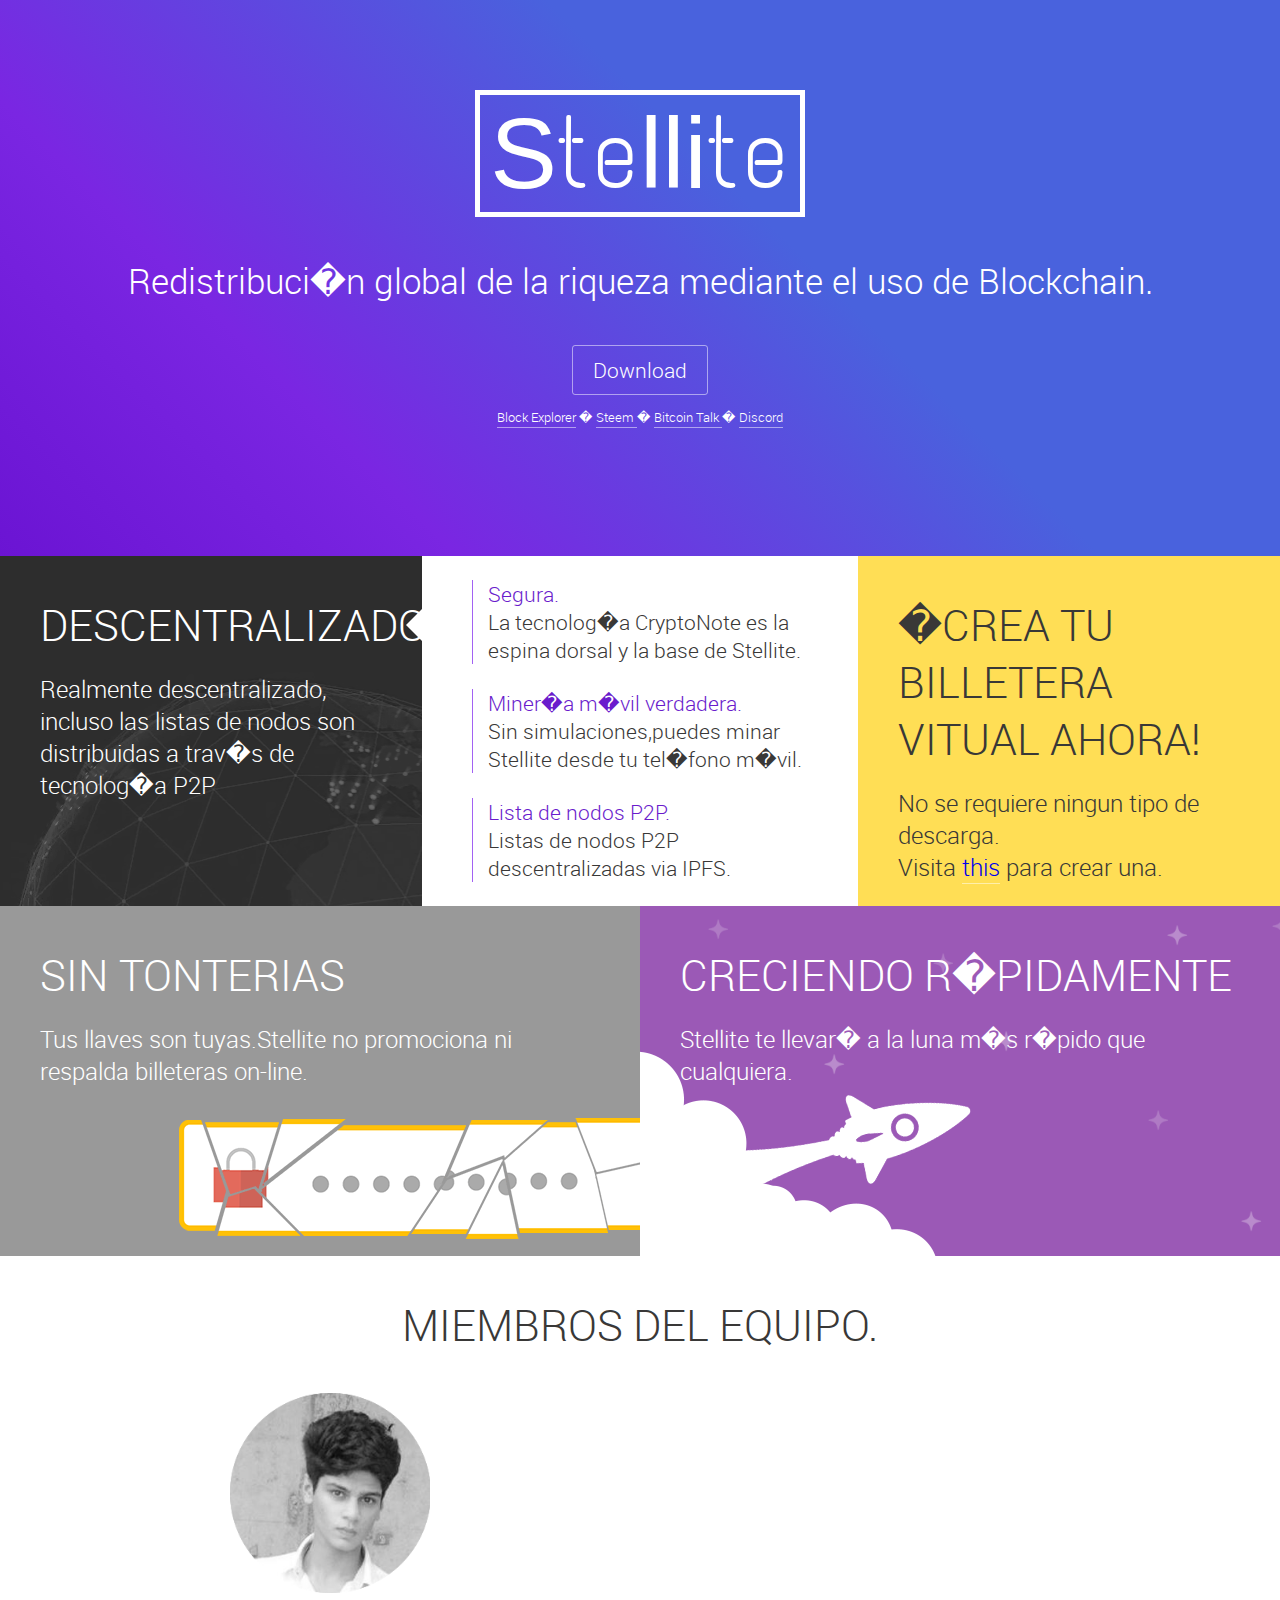
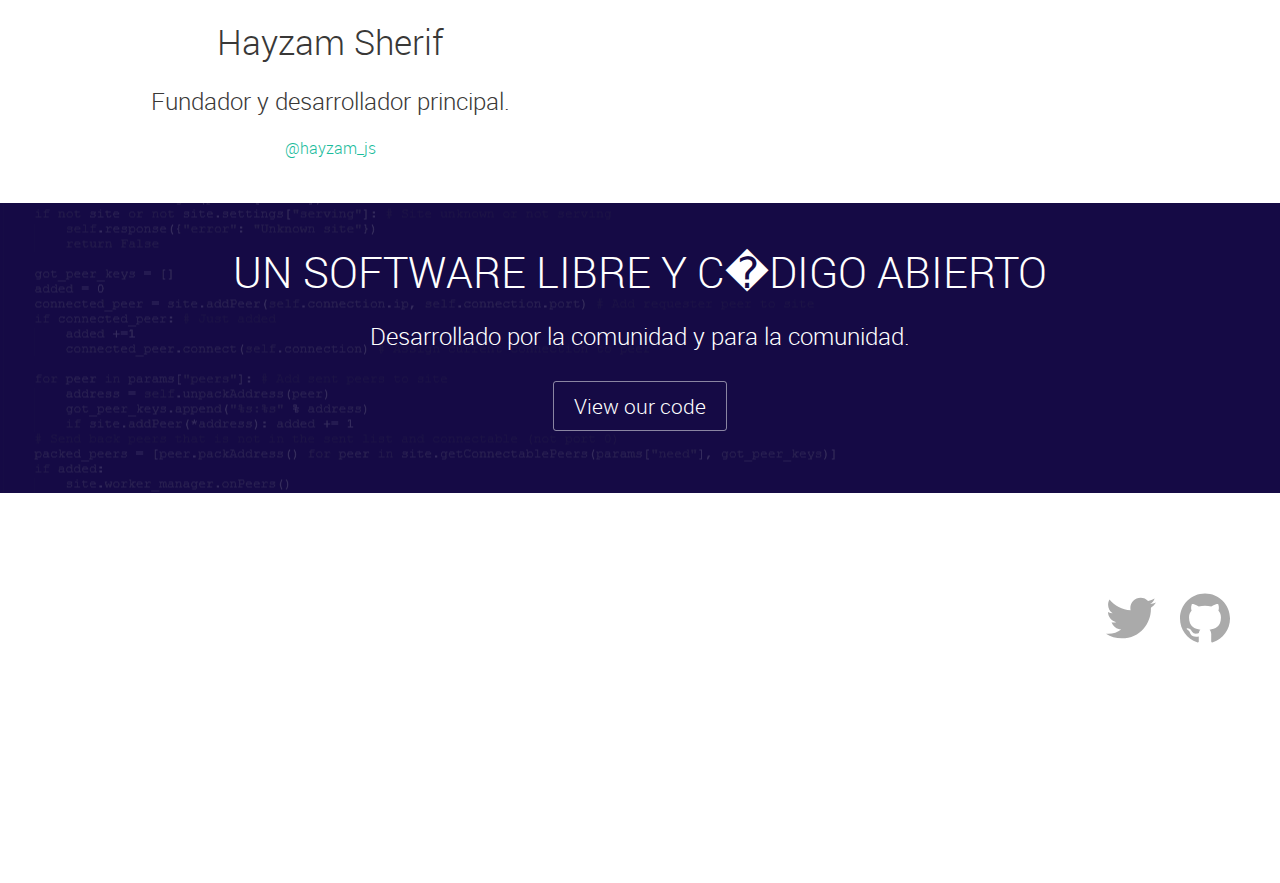
==== index-spanish.html @ 74682417 "Spanish language" ====
<!DOCTYPE html>
<html>
	<script src="https://use.fontawesome.com/bdd6ebc279.js"></script>
<head>
 <title>Stellite - Redistribuci�n global de la riqueza</title>
 <meta charset="utf-8">
 <meta http-equiv="content-type" content="text/html; charset=utf-8" />
<link rel="shortcut icon" type="image/png" href="img/logo/favicon.png"/>
 <!--<? /* We inline css using php include -->
 <link rel="stylesheet" href="media/main.css" />
 <!--*/ ?>-->
 <noscript><link rel="stylesheet" href="media/fonts.css" /></noscript>
 <meta name="viewport" content="width=device-width,initial-scale=1">

 <!-- Inline css... Thanks Google! -->
 <style id='style'>
 <? include("media/main.css"); ?>

 h2,h3,h4,h5,h6,a,li,ul,small,span { visibility: hidden; } /* Avoid font flicker */
 h1 { opacity: 0; transition: all 0.3s ease-in-out; }
 @font-face {
  font-family: 'Text Me One';
  font-style: normal;
  font-weight: 300;
  src:
    local('Text Me One'),
    url([data-uri]) format('woff2'),
    url('font/TextMeOne-Regular.woff') format('woff');
 }

 </style>
 <link rel="preload" href="media/fonts.css" as="style">

</head>
<body>


<!-- Top -->
<div class="block block-100 head-top">
 <h1>Stellite</h1>
 <h2>Redistribuci�n global de la riqueza mediante el uso de Blockchain.</h2>
 <div class="download download-windows">
 </div>

 <div class="download download-other">
  <div class="button-container">
   <a href="https://github.com/stellitecoin/Stellite/releases" class="button button-outline">Download</a><br>
   <a href="http://explorer.stellite.cash"><small>Block Explorer</small></a><small> �</small>
   <a href="https://steemit.com/@stellite"><small>Steem </small></a><small>�</small>
   <a href="https://bitcointalk.org/index.php?topic=2813261"><small>Bitcoin Talk </small></a><small>�</small>
   <a href="https://discord.gg/ABnbkc"><small> Discord</small></a>

	   
	</div>
 </div>

</div>

<!-- Load fonts -->
<script>
  var cb = function() {
    var l = document.createElement('link'); l.rel = 'stylesheet';
    l.href = 'media/fonts.css';
    var h = document.getElementsByTagName('head')[0]; h.parentNode.insertBefore(l, h);
  };
  setTimeout(cb, 0);
  var raf = requestAnimationFrame || mozRequestAnimationFrame ||
      webkitRequestAnimationFrame || msRequestAnimationFrame;
  if (raf) raf(cb);
  else window.addEventListener('load', cb);

  setTimeout(function() {
    document.getElementById("style").innerHTML += "\nh2 { visibility: visible !important }"
  }, 800)

  setTimeout(function() {
    document.getElementById("style").innerHTML += "\nh3,h4,h5,h6,a,li,ul,small,span { visibility: visible !important }"
  }, 4000)

  setTimeout(function() {
    document.getElementsByTagName("h1")[0].style.opacity = 1
    document.getElementsByTagName("h1")[0].style.transform = "none"
  }, 100)
</script>
<!-- EOF Load fonts -->

<!-- 1. line -->
<div class="block block-33 block-p2p">
 <h3>Descentralizado</h3>
 <h4>Realmente descentralizado, incluso las listas de nodos son distribuidas a trav�s de tecnolog�a P2P</h4>
</div>

<div class="block block-34 block-detail arrow-left block-p2p-detail">
 <ul>
  <li><h5>Segura.</h5>La tecnolog�a CryptoNote es la espina dorsal y la base de Stellite.</li>
  <li><h5>Miner�a m�vil verdadera.</h5>Sin simulaciones,puedes minar Stellite desde tu tel�fono m�vil.</li>
  <li><h5>Lista de nodos P2P.</h5>Listas de nodos P2P descentralizadas via IPFS.</li>
 </ul>
</div>

<div class="block block-33 block-simple">
 <h3>�Crea tu billetera vitual ahora!</h3>
 <h4>No se requiere ningun tipo de descarga.<br>Visita <a href="WalletGenerator.html">this</a> para crear una.</h4>
</div>

<!-- 3. line -->
<div class="block block-50 block-password">
 <h3>Sin tonterias</h3>
 <h4>Tus llaves son tuyas.Stellite no promociona ni respalda billeteras on-line.</h4>
</div>

<div class="block block-50 block-fast">
 <h3>Creciendo r�pidamente</h3>
 <h4>Stellite te llevar� a la luna m�s r�pido que cualquiera.</h4>
</div>


<!-- 4.0. line -->
<div class="block block-100 block-detail">
 <center><h3>Miembros del equipo.</h3></center>
 <div class="block block-50 block-detail" style="margin:0 auto;">
  <center><img height="200" width="200" src="img/hayzam.png"></img>
  <h2>Hayzam Sherif</h2>
  <h4>Fundador y desarrollador principal.</h4><i class="fa fa-twitter" aria-hidden="true"></i>
<a href="https://twitter.com/hayzam_js"><font color="#1ABC9C">@hayzam_js</font></a></center>
 </div>
 <div class="block block-50 block-detail" style="margin:0 auto;">
  <center><img height="200" width="200" src="img/arkadiy.png"></img>
  <h2>Arkadiy Deliev</h2>
  <h4>Co-fundador y m�nager de operaciones.</h4><i class="fa fa-twitter" aria-hidden="true"></i>
<a href="https://twitter.com/arkadiy_deliev"><font color="#1ABC9C">@arkadiy_deliev</font></a></center>
<br><br>
</div>
</div>


<!-- 6. line -->
<div class="block block-100 block-opensource">
 <h3>Un software libre y c�digo abierto</h3>
 <h4>Desarrollado por la comunidad y para la comunidad.</h4>
 <div><a href="https://github.com/stellitecoin" class="button button-outline" target="_blank">View our code</a></div>
</div>

<!-- EOF block -->
<div style="clear: both"></div>
<!-- Foot -->
<div class="block block-50 block-foot">

 <h2>
  <span>Nosotros creemos en una</span><br>
  <span>criptomoneda abierta,libre y descentralizada</span><br>
  <span>de uso global.</span>
 </h2>

</div>

<!-- Add animation delay to blocks -->
<script>
function addAnimationDelay() {
    var blocks = document.getElementsByClassName("block")
    for (var i = 0; i < blocks.length; i++) {
        (function (block) {
            setTimeout(function() {
                block.style.transform = "none"
                block.style.opacity = 1
            }, i*100)
        })(blocks[i])
    }
}
addAnimationDelay()
</script>
<noscript>
<style>
.block { opacity: 1; transform: none; }
.h1 { opacity: 1; }
</style>
</noscript>

<!-- SVG icons by https://icomoon.io/ -->
<svg style="display: none">
<symbol id="icon-github" viewBox="0 0 1024 1024">
    <title>github</title>
    <path class="path1" d="M512.008 12.642c-282.738 0-512.008 229.218-512.008 511.998 0 226.214 146.704 418.132 350.136 485.836 25.586 4.738 34.992-11.11 34.992-24.632 0-12.204-0.48-52.542-0.696-95.324-142.448 30.976-172.504-60.41-172.504-60.41-23.282-59.176-56.848-74.916-56.848-74.916-46.452-31.778 3.51-31.124 3.51-31.124 51.4 3.61 78.476 52.766 78.476 52.766 45.672 78.27 119.776 55.64 149.004 42.558 4.588-33.086 17.852-55.68 32.506-68.464-113.73-12.942-233.276-56.85-233.276-253.032 0-55.898 20.004-101.574 52.76-137.428-5.316-12.9-22.854-64.972 4.952-135.5 0 0 43.006-13.752 140.84 52.49 40.836-11.348 84.636-17.036 128.154-17.234 43.502 0.198 87.336 5.886 128.256 17.234 97.734-66.244 140.656-52.49 140.656-52.49 27.872 70.528 10.35 122.6 5.036 135.5 32.82 35.856 52.694 81.532 52.694 137.428 0 196.654-119.778 239.95-233.79 252.624 18.364 15.89 34.724 47.046 34.724 94.812 0 68.508-0.596 123.644-0.596 140.508 0 13.628 9.222 29.594 35.172 24.566 203.322-67.776 349.842-259.626 349.842-485.768 0-282.78-229.234-511.998-511.992-511.998z"></path>
</symbol>
<symbol id="icon-twitter" viewBox="0 0 1024 1024">
    <title>twitter</title>
    <path class="path1" d="M1024 194.418c-37.676 16.708-78.164 28.002-120.66 33.080 43.372-26 76.686-67.17 92.372-116.23-40.596 24.078-85.556 41.56-133.41 50.98-38.32-40.83-92.922-66.34-153.346-66.34-116.022 0-210.088 94.058-210.088 210.078 0 16.466 1.858 32.5 5.44 47.878-174.6-8.764-329.402-92.4-433.018-219.506-18.084 31.028-28.446 67.116-28.446 105.618 0 72.888 37.088 137.192 93.46 174.866-34.438-1.092-66.832-10.542-95.154-26.278-0.020 0.876-0.020 1.756-0.020 2.642 0 101.788 72.418 186.696 168.522 206-17.626 4.8-36.188 7.372-55.348 7.372-13.538 0-26.698-1.32-39.528-3.772 26.736 83.46 104.32 144.206 196.252 145.896-71.9 56.35-162.486 89.934-260.916 89.934-16.958 0-33.68-0.994-50.116-2.94 92.972 59.61 203.402 94.394 322.042 94.394 386.422 0 597.736-320.124 597.736-597.744 0-9.108-0.206-18.168-0.61-27.18 41.056-29.62 76.672-66.62 104.836-108.748z"></path>
</symbol>
<symbol id="icon-ghost" viewBox="0 0 1024 1024">
    <title>ghost</title>
    <path class="path1" d="M511.984-0.128c-229.216 0-415.68 199.904-415.68 445.6v546.672c0 13.216 8.16 25.088 20.496 29.84 3.712 1.472 7.632 2.16 11.504 2.16 8.848 0 17.536-3.68 23.712-10.528l120.592-133.12 94.432 130.432c5.968 8.256 15.504 13.152 25.68 13.216h0.224c10.096 0 19.632-4.784 25.664-12.912l94.816-127.344 93.184 127.152c6.032 8.224 15.6 13.088 25.808 13.088 10.192 0 19.776-4.848 25.808-13.056l95.568-130.288 118 132.624c8.816 9.904 22.944 13.376 35.28 8.624 12.4-4.72 20.624-16.624 20.624-29.904v-546.672c0-245.68-186.496-445.584-415.712-445.584zM863.696 908.032l-88.4-99.376c-6.432-7.216-15.808-11.312-25.408-10.688-9.664 0.464-18.592 5.248-24.32 13.024l-93.12 127.008-93.008-126.912c-6-8.192-15.536-13.056-25.68-13.088h-0.128c-10.128 0-19.632 4.784-25.664 12.912l-94.688 127.152-92-127.088c-5.664-7.808-14.528-12.656-24.16-13.152-0.592-0.032-1.152-0.064-1.744-0.064-9.008 0-17.632 3.808-23.712 10.528l-91.376 100.848v-463.68c0-210.4 157.776-381.6 351.68-381.6 193.936 0 351.712 171.184 351.712 381.6v462.576zM672 352.16c-35.28 0-63.84 28.592-63.84 63.808 0 35.248 28.56 63.84 63.84 63.84s63.84-28.592 63.84-63.84c0-35.216-28.56-63.808-63.84-63.808zM352 352.16c-35.28 0-63.84 28.592-63.84 63.808 0 35.248 28.576 63.84 63.84 63.84s63.84-28.592 63.84-63.84c0-35.216-28.56-63.808-63.84-63.808z"></path>
</symbol>
<symbol id="icon-lang" viewBox="0 0 24 24">
    <title>lang</title>
    <path d="M18.604 16.111c.018.276.048.531.092.758-.583.106-.606-.469-.092-.758zm-4.354.16h.996l-.498-1.43-.498 1.43zm2.75-6.105c3.697 0 7 2.465 7 5.837 0 1.196-.432 2.37-1.193 3.281-.033 1.068.596 2.6 1.162 3.715-1.518-.274-3.676-.88-4.654-1.48-5.387 1.313-9.315-1.984-9.315-5.516 0-3.39 3.326-5.837 7-5.837zm-.437 7.584l-1.44-3.792h-.76l-1.447 3.792h.812l.312-.875h1.422l.313.875h.788zm3.988-2.296l.079-.353-.642-.125-.064.292c-.215-.032-.445-.036-.679-.012l.028-.458h.717v-.608h-.631l.084-.335-.627-.188c-.046.154-.084.304-.123.523h-.715v.608h.638c-.018.196-.026.399-.03.605-.704.259-1.002.751-1.002 1.198 0 .528.416.992 1.074.932.817-.074 1.362-.691 1.682-1.45.332.19.471.511.346.807-.115.275-.455.536-1.104.523v.654c.721.011 1.429-.262 1.707-.923.27-.647-.041-1.352-.738-1.69zm-1.25 1.073c.17-.177.305-.401.407-.626-.147-.013-.306-.009-.462.012.011.22.028.425.055.614zm-10.492 2.703c-1.887-.271-3.571-1.165-4.827-2.478-.182-.189-.315-.636-.019-.819l.302-.078c.235-.199-.221-1.009-.04-1.14.561-.401.295-.893-.051-1.299-.146-.172-.948-1-1.038-.853.067-.226-.146-.772-.274-.987-.217-.362-.502-.585-.617-.982-.046-.158-.046-.64-.139-.751-.038-.045-.327-.167-.317-.233.278-1.655 1.044-3.143 2.149-4.318l.746-.301c.468-.703.495-.158.916-.341.141 0 .301-.578.452-.667.261-.169.062-.169.013-.245-.104-.168 2.191-1.003 2.229-.853.032.127-1.135.734-1.007.716-.296.039-.352.571-.297.568.147-.005 1.074-.704 1.506-.555.423.146 1.183-.336 1.48-.582.149-.125.286-.344.483-.344.909 0 2.268.374 2.579.56.474.283-.204.263-.277.447-.058.142-.19.335-.249.412-.102.133-.399.077-.341-.082.059-.167.348-.231-.086-.271-.445-.041-.568-.341-1.014.034-.134.113-.234.286-.321.433-.123.21-.42.201-.544.396-.12.192.07.512.304.371.062-.038.765.645.674.095-.059-.364.196-.612.201-.887.003-.184.28-.066.206.03-.097.121-.203.534.051.554.096.008.339-.158.425-.084-.096-.002-.315.383-.3.376-.108.048-.233-.021-.15.21.074.228-.408.201-.495.247-.037.02-.417-.114-.408-.028-.131-.109.037-.379-.072-.422-.11.168-.058.512-.294.512-.202 0-.482.229-.604.369-.087.097-.609.308-.666.302.299.031.286.25.261.437-.06.433-.995.032-.956.196.038.158-.107.586-.139.724-.029.125.402.205.378.267.002-.007.583-.199.64-.25l.131-.293c.11-.073.226-.133.35-.179l.149-.258c.05-.02.645-.112.686-.092.149.068.428.353.532.483.036.047.227.117.227.188.069.107-.051.148-.006.223.104.193.132-.401.087-.29 0-.189.142.071.174.049l-.657-.654c-.204-.342.543.183.64.247.096.063.285.629.537.501.158-.08-.004-.139.106-.229l.449-.09c-.357.261.279.602.182.556.16.074.254-.058.354-.021.057.022.663.015.566-.082.151.076.082.748-.044.851-.204.169-1.182.1-1.399-.057-.361-.262-.297.279-.473.352-.344.142-.857-.463-1.218-.482.176.026.015-.445.015-.478-.139-.171-1.02.019-1.252.05-.434.058-.89.052-1.223.324-.234.189-.237.5-.477.651-.156.095-.325.064-.456.189-.234.222-.504.552-.637.845-.054.123.072.416.041.574-.307.967.076 2.308 1.248 2.456.25.032.506.144.759.117 1.332-2.88 4.568-4.92 8.347-4.92.932 0 1.831.124 2.678.354-1.105-4.322-5.012-7.521-9.678-7.521-5.523 0-10 4.477-10 10s4.477 10 10 10l.074-.004c-.509-.533-.931-1.128-1.265-1.766zm4.778-13.035c.068-.008-.089.138-.089.138.027.212.183.327.479.435.36.129.03.375-.176.317-.114-.032-.704-.21-.725.021 0 .138-.56.001-.473-.145.061-.098.041-.319.152-.464.16-.21.313-.096.318.026.002.327.332-.306.514-.328zm-4.532-.292c.08.113.688-.163.591-.146.187-.094.024-.104-.082-.159-.035-.179-.065-.456-.177-.566l.074-.085c-.173-.249-.301.302-.301.302l.09-.026-.042.113c.071.129.019.207.007.277l-.124.077c-.045.055.215.062.217.071.009.028-.313.074-.253.142zm-.396-.286c-.069.071.002.116.073.085.104-.045.244-.044.26-.183l.066-.084c.029-.043-.057-.114-.092-.121l-.124.086-.061.016-.056.072.006.04-.072.089zm2.634 2.107c-.055 0-.369.029-.34.084.178.293.403-.076.34-.084z"></path>
</symbol>
</svg>

<div class="block block-50 block-follow" style="opacity: 1; transform: none">
 <a href="https://twitter.com/stellitecash"><svg class="icon icon-twitter" width=50><use xlink:href="#icon-twitter"></use></svg></a>
 <a href="https://github.com/stellitecoin"><svg class="icon icon-github" width=50><use xlink:href="#icon-github"></use></svg></a>
</div>

<div style="clear: both"></div>

<!-- THANK YOU ZERONET FOR THE FRONT END <3 -->

</body>
</html>
---- media/main.css ----
body { background-color: #FFF; color: #393837; margin: 0px; padding: 0px; font-family: 'Helvetica Neue', 'Roboto', 'Segoe UI', 'Helvetica', 'Open Sans', 'Tahoma', sans-serif; font-weight: 200; padding-bottom: 50px; }
h1, h2, h3, h4, h5 { font-family: 'Helvetica Neue', 'Roboto', 'Segoe UI', 'Helvetica', 'Open Sans', 'Tahoma', sans-serif; font-weight: 200; font-size: 100px; margin: 20px; padding: 0px; }
h1 { font-family: 'Text Me One', sans-serif; padding-bottom: 30px; line-height: 100px; }
h2 { font-size: 35px; line-height: 47px; }
h3 { font-size: 43px; text-transform: uppercase; }
h4 { font-size: 24px; }
h5 { font-size: inherit; color: #6A1CCC; margin: 0px; }

a { border-bottom: 1px solid rgba(255,255,255,0.5); transition: all 0.3s; text-decoration: none; }
a:hover { border-bottom: 1px solid rgba(255,255,255,1); transition: none; }
a:active { background-color: rgba(255,255,255,0.1) }
a:focus { transition: all 0.3s }

.button { padding: 10px 20px; border: 1px solid rgba(255, 255, 255, 0.5); border-radius: 3px; transition: all 0.3s; font-size: 130%; }
.button:hover { border: 1px solid rgba(255, 255, 255, 1); transition: none; }
.button-container { display: inline-block; vertical-align: top; text-align: center; }

.block { padding: 20px; min-height: 350px; float: left; box-sizing: border-box; padding-bottom: 0px; transform: TranslateY(100px); opacity: 0; transition: 0.6s cubic-bezier(0.165, 0.84, 0.44, 1); }
.block-33 { width: 33% }
.block-34 { width: 34% }
.block-50 { width: 50% }
.block-67 { width: 67% }
.block-100 { width: 100%; -webkit-transform: translateY(0px); transform: translateY(0px); opacity: 1 }
.block ul { margin: 0px; margin-bottom: -20px; padding: 0px; padding-left: 30px; top: 50%; position: absolute; transform: translateY(-50%); -webkit-transform: translateY(-50%); }
.block li { font-size: 21px; margin-bottom: 25px; list-style-type: none; border-left: 1px solid #A262F3; padding-left: 15px; padding-right: 20px; }
.block li:last-child { margin-bottom: 0px }
.block-detail .button { border-color: rgba(19, 171, 131, 0.24); color: #13A980; margin: 20px; margin-bottom: 10px; display: inline-block; }
.block-detail .button:hover { border-color: rgba(19, 171, 131, 1); }
.block-anon .button { border-color: rgba(253, 252, 223, 0.24);; color: #FDFCDF; margin: 20px; margin-bottom: 10px; display: inline-block; }
.block-anon .button:hover { border-color: rgba(253, 252, 223, 1); }

.arrow-left:before { border: solid transparent; content: " "; height: 0; width: 0; position: absolute; pointer-events: none; border-color: rgba(255, 255, 255, 0); border-right-color: #ffffff; border-width: 16px; margin-top: 53px; margin-left: -52px; }
.arrow-right:before { border: solid transparent; content: " "; height: 0; width: 0; pointer-events: none; border-color: rgba(255, 255, 255, 0); border-left-color: #ffffff; border-width: 16px; float: right; left: 50px; position: relative; margin-top: 28px; }

.head-top { background: #4962DD; background: linear-gradient(45deg, #6B14D3 0, #7A26E2 25%, #4962DD 60%); color: white; text-align: center; padding: 70px 10px; min-height: 556px; }
.head-top h1 { display: inline-block; border: 5px solid white; height: 97px; padding: 10px; line-height: 100px; }
.head-top a { color: white; }
.head-top .download { margin-top: 44px; line-height: 44px; }
.head-top .download-windows, .head-top .download-mac, .head-top .download-oldmac, .head-top .download-linux, .head-top .download-android { display: none }
.platform-windows .head-top .download-windows { display: block }
.platform-mac .head-top .download-mac { display: block }
.platform-oldmac .head-top .download-oldmac { display: block }
.platform-linux .head-top .download-linux { display: block }
.platform-android .head-top .download-android { display: block }
.platform-windows .head-top .download-other, .platform-mac .head-top .download-other, .platform-oldmac .head-top .download-other, .platform-linux .head-top .download-other, .platform-android .head-top .download-other { display: none }

/*.block-p2p { background-color: #E6E9ED; color: #555; }*/
.block-p2p { background-color: #5368C3; color: #FFF; background: #2D2D2D url('../img/p2p-3.png') bottom left no-repeat }
.block-p2p-detail { padding-top: 0px; position: relative }
.block-simple { background-color: #FFDE55; }
.block-namecoin { background: #EC6F6D url('../img/namecoin.png') top left no-repeat }
.block-namecoin-detail h3 { color: #EC6F6D; }
.block-password { background-color: #999; color: white; background: #999 url('../img/password.png') bottom right no-repeat }
.block-fast { background-color: #9B59B6; color: white; background: #9B59B6 url('../img/fast.png') bottom left no-repeat }
.block-dynamic { background: #1ABC9C url('../img/zerotalk.png') 30% 0% no-repeat; }
.block-dynamic-detail h3 { color: #1ABC9C; }
.block-everywhere { background-color: #F33A58; color: white; background: #F33A58 url('../img/browsers.png') bottom center no-repeat }
.block-anon { background-color: #34495E; color: white; background: #34495E url('../img/anon.png') bottom right no-repeat }
.block-offline { background-color: #8CC152; color: white; background: #8CC152 url('../img/offline.png') bottom left repeat-x }
.block-opensource { min-height: 290px; text-align: center; background-color: #150A45; color: #FFF; background: #150A45 url('../img/opensource.png') center left no-repeat; }
.block-opensource h4 { padding-bottom: 20px }
.block-opensource .button { color: white }

.block-foot h2 span { display: inline-block; background-color: #6B14D3; color: white; padding: 6px 10px; margin: 1px; background: linear-gradient(45deg, #6B14D3 0, #7A26E2 15%, #4962DD 120%); }
.block-foot, .block-follow { min-height: 240px; }
.block-follow { text-align: right; padding: 40px; padding-bottom: 0px }
.block-follow .icon { margin: 10px; fill: #AAA; transition: all 0.3s; }
.block-follow .icon:hover { fill: #7A26E2; transition: none; }
.block-follow .icon:active { fill: #4962DD; transition: none; }

.hosted { font-size: 15px; position: absolute; right: 10px; opacity: 0.7; height: 0px; margin-top: 10px; }

/* Language menu */
.icon-lang { height: 16px; width: 16px; fill: white; vertical-align: middle; margin-right: 5px; }
#language_changer { position: absolute; right: 0px; }
#language { border: 0; color: white; text-transform: uppercase; font-size: 11px; text-align: right; float: right; padding: 15px }
#language_menu {
	visibility: hidden; opacity: 0; clear: both; text-align: right; background-color: white; border-radius: 0px; pointer-events: none; max-height: 0px;
	border: none; box-shadow: 0px 5px 10px rgba(0,0,0,0.2); margin-top: 27px; transition: all 0.3s; margin-right: 10px;; transform: translateY(-10px);
}
.opened #language_menu { visibility: visible; opacity: 1; pointer-events: all; transform: translateY(0); max-height: 1000px; }
#language_menu a { display: block; padding: 10px 20px; border: none; color: black }
#language_menu a:hover { background-color: #EEE }

/* Medium screen */
@media only screen and (max-width: 1200px) {
	.block li { font-size: 20px }
	.block-foot, .block-follow { width: 100%; }
	.block-follow svg { height: 50px }
	.block-follow { min-height: 50px }
}

/* Small screen */
@media only screen and (max-width: 960px) {
	.block li { font-size: 20px }
	.block-33, .block-34, .block-50, .block-67, .block-100 { width: 100%; }
	.arrow-right:before, .arrow-left:before { display: none; }
}

/* Mini screen */
@media only screen and (max-width: 470px) {
	.head-top h1 { font-size: 60px; height: 67px; line-height: 70px; width: 196px; }
	h2 { font-size: 20px; font-size: 16px; line-height: 30px; }
	h3 { font-size: 35px; }
	.block-password { background: #999; }
	.block-fast { background: #9B59B6 url('../img/fast.png') 10% -30% no-repeat; }
	.block-opensource .button { font-size: 13px; }
	.block-follow svg { width: 25px; height: 25px }
	.block-follow { min-height: 25px }
	.download-android .button-outline { font-size: 15px }
}
---- media/fonts.css ----
/* Base64 encoder: http://www.motobit.com/util/base64-decoder-encoder.asp */
@font-face {
	font-family: 'Roboto';
	font-style: normal;
	font-weight: 300;
	src:
		local('Roboto Light'),
		url([data-uri]) format('woff'),
		url('../font/Roboto-Light.woff') format('woff');
}

@font-face {
  font-family: 'Roboto';
  font-style: normal;
  font-weight: bold;
  src:
  	local('Roboto Medium'),
  	url([data-uri]) format('woff'),
  	url(../font/Roboto-Medium.woff) format('woff');
}

h1,h2,h3,h4,h5,h6,a,li,ul,small,span { visibility: visible !important }
---- media/fonts.css ----
/* Base64 encoder: http://www.motobit.com/util/base64-decoder-encoder.asp */
@font-face {
	font-family: 'Roboto';
	font-style: normal;
	font-weight: 300;
	src:
		local('Roboto Light'),
		url([data-uri]) format('woff'),
		url('../font/Roboto-Light.woff') format('woff');
}

@font-face {
  font-family: 'Roboto';
  font-style: normal;
  font-weight: bold;
  src:
  	local('Roboto Medium'),
  	url([data-uri]) format('woff'),
  	url(../font/Roboto-Medium.woff) format('woff');
}

h1,h2,h3,h4,h5,h6,a,li,ul,small,span { visibility: visible !important }
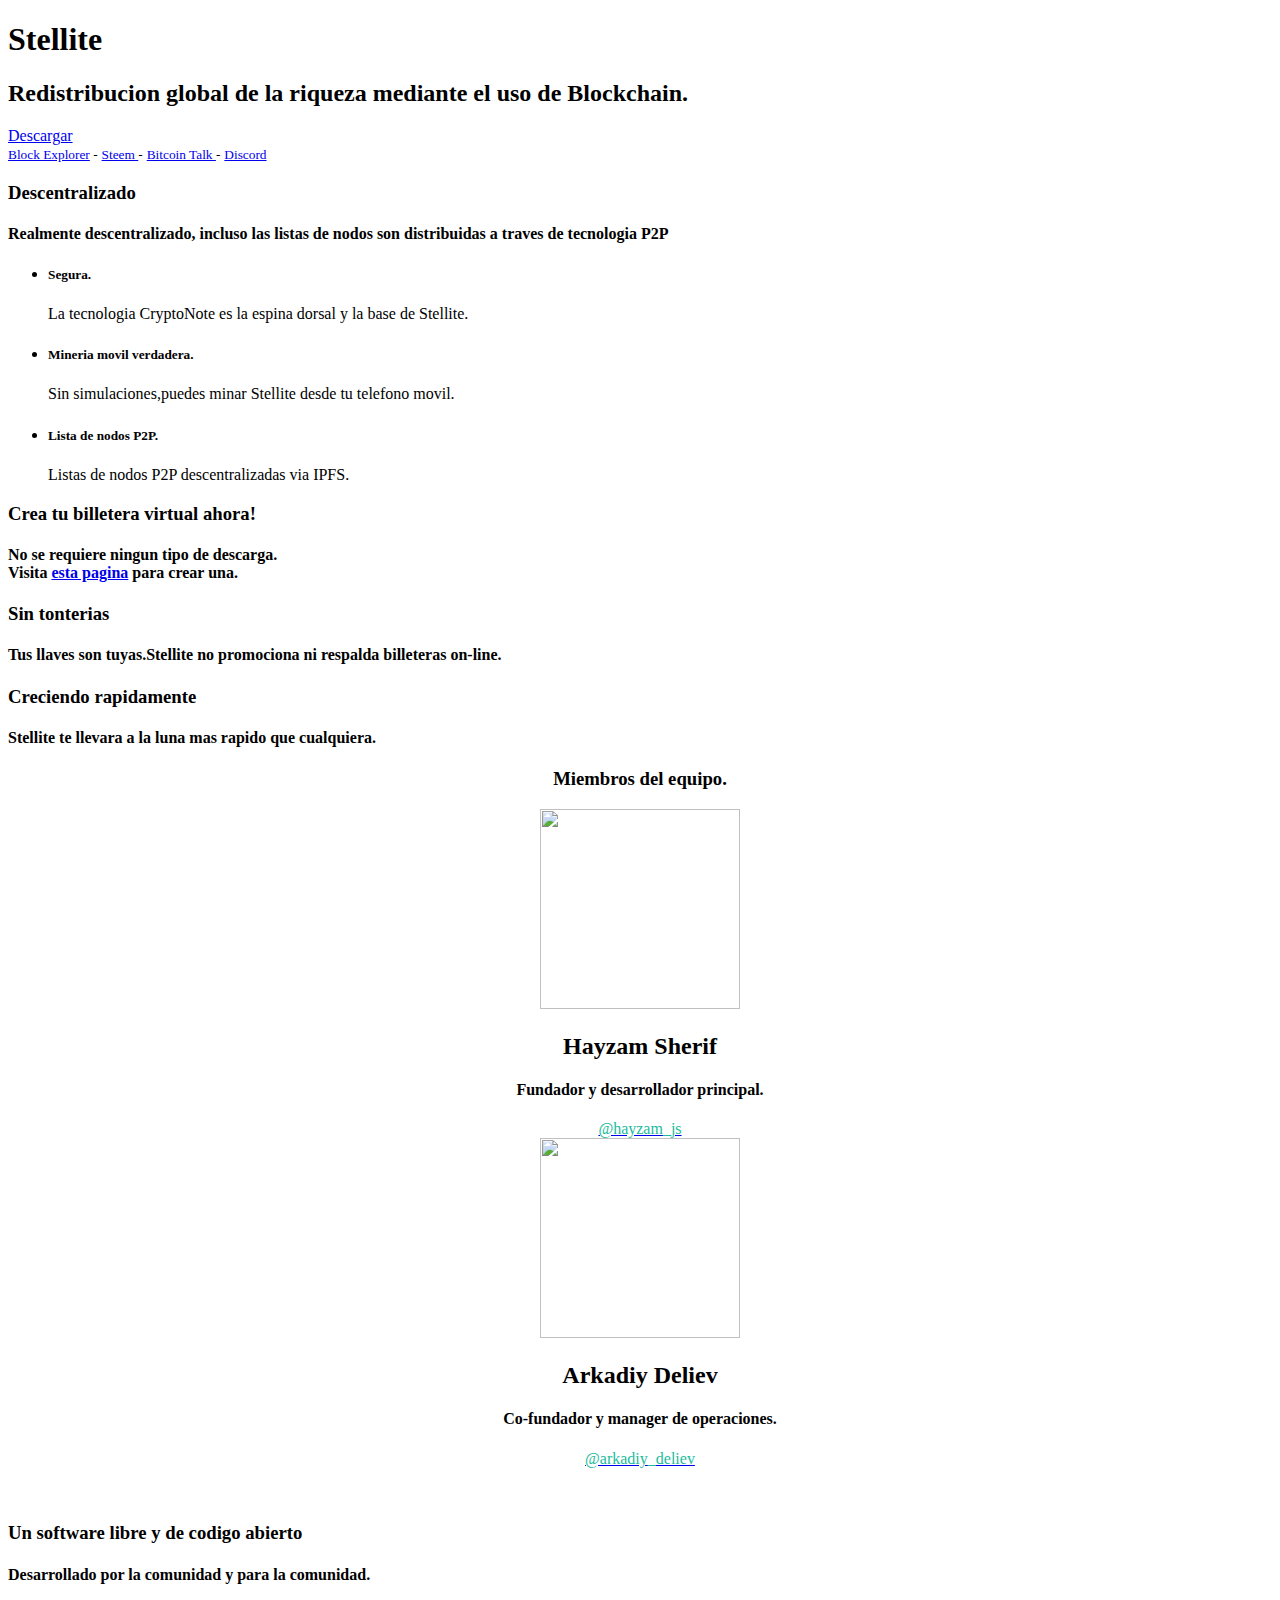
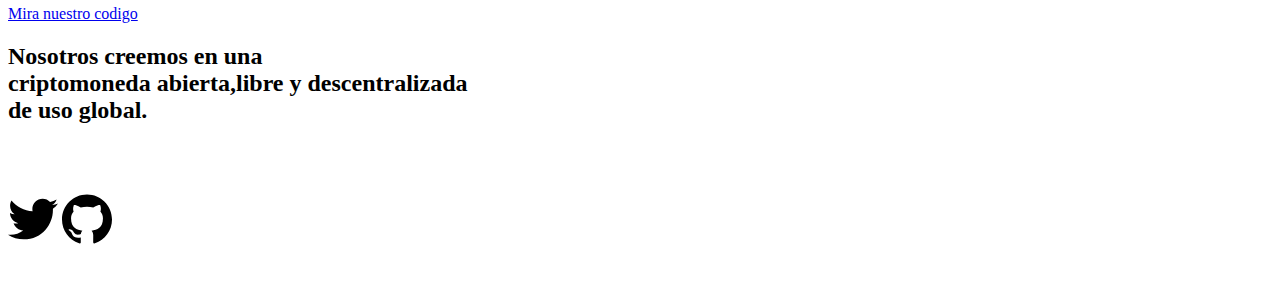
==== commit 5ab86868: "Merge pull request #1 from nahuelzz/master" ====
--- a/index-spanish.html
+++ b/index-spanish.html
@@ -2,7 +2,7 @@
 <html>
 	<script src="https://use.fontawesome.com/bdd6ebc279.js"></script>
 <head>
- <title>Stellite - Redistribuci�n global de la riqueza</title>
+ <title>Stellite - Redistribucion global de la riqueza</title>
  <meta charset="utf-8">
  <meta http-equiv="content-type" content="text/html; charset=utf-8" />
 <link rel="shortcut icon" type="image/png" href="img/logo/favicon.png"/>
@@ -38,16 +38,16 @@
 <!-- Top -->
 <div class="block block-100 head-top">
  <h1>Stellite</h1>
- <h2>Redistribuci�n global de la riqueza mediante el uso de Blockchain.</h2>
+ <h2>Redistribucion global de la riqueza mediante el uso de Blockchain.</h2>
  <div class="download download-windows">
  </div>
 
  <div class="download download-other">
   <div class="button-container">
-   <a href="https://github.com/stellitecoin/Stellite/releases" class="button button-outline">Download</a><br>
-   <a href="http://explorer.stellite.cash"><small>Block Explorer</small></a><small> �</small>
-   <a href="https://steemit.com/@stellite"><small>Steem </small></a><small>�</small>
-   <a href="https://bitcointalk.org/index.php?topic=2813261"><small>Bitcoin Talk </small></a><small>�</small>
+   <a href="https://github.com/stellitecoin/Stellite/releases" class="button button-outline">Descargar</a><br>
+   <a href="http://explorer.stellite.cash"><small>Block Explorer</small></a><small> -</small>
+   <a href="https://steemit.com/@stellite"><small>Steem </small></a><small>-</small>
+   <a href="https://bitcointalk.org/index.php?topic=2813261"><small>Bitcoin Talk </small></a><small>-</small>
    <a href="https://discord.gg/ABnbkc"><small> Discord</small></a>
 
 	   
@@ -87,20 +87,20 @@
 <!-- 1. line -->
 <div class="block block-33 block-p2p">
  <h3>Descentralizado</h3>
- <h4>Realmente descentralizado, incluso las listas de nodos son distribuidas a trav�s de tecnolog�a P2P</h4>
+ <h4>Realmente descentralizado, incluso las listas de nodos son distribuidas a traves de tecnologia P2P</h4>
 </div>
 
 <div class="block block-34 block-detail arrow-left block-p2p-detail">
  <ul>
-  <li><h5>Segura.</h5>La tecnolog�a CryptoNote es la espina dorsal y la base de Stellite.</li>
-  <li><h5>Miner�a m�vil verdadera.</h5>Sin simulaciones,puedes minar Stellite desde tu tel�fono m�vil.</li>
+  <li><h5>Segura.</h5>La tecnologia CryptoNote es la espina dorsal y la base de Stellite.</li>
+  <li><h5>Mineria movil verdadera.</h5>Sin simulaciones,puedes minar Stellite desde tu telefono movil.</li>
   <li><h5>Lista de nodos P2P.</h5>Listas de nodos P2P descentralizadas via IPFS.</li>
  </ul>
 </div>
 
 <div class="block block-33 block-simple">
- <h3>�Crea tu billetera vitual ahora!</h3>
- <h4>No se requiere ningun tipo de descarga.<br>Visita <a href="WalletGenerator.html">this</a> para crear una.</h4>
+ <h3>Crea tu billetera virtual ahora!</h3>
+ <h4>No se requiere ningun tipo de descarga.<br>Visita <a href="WalletGenerator.html">esta pagina</a> para crear una.</h4>
 </div>
 
 <!-- 3. line -->
@@ -110,8 +110,8 @@
 </div>
 
 <div class="block block-50 block-fast">
- <h3>Creciendo r�pidamente</h3>
- <h4>Stellite te llevar� a la luna m�s r�pido que cualquiera.</h4>
+ <h3>Creciendo rapidamente</h3>
+ <h4>Stellite te llevara a la luna mas rapido que cualquiera.</h4>
 </div>
 
 
@@ -127,7 +127,7 @@
  <div class="block block-50 block-detail" style="margin:0 auto;">
   <center><img height="200" width="200" src="img/arkadiy.png"></img>
   <h2>Arkadiy Deliev</h2>
-  <h4>Co-fundador y m�nager de operaciones.</h4><i class="fa fa-twitter" aria-hidden="true"></i>
+  <h4>Co-fundador y manager de operaciones.</h4><i class="fa fa-twitter" aria-hidden="true"></i>
 <a href="https://twitter.com/arkadiy_deliev"><font color="#1ABC9C">@arkadiy_deliev</font></a></center>
 <br><br>
 </div>
@@ -136,9 +136,9 @@
 
 <!-- 6. line -->
 <div class="block block-100 block-opensource">
- <h3>Un software libre y c�digo abierto</h3>
+ <h3>Un software libre y de codigo abierto</h3>
  <h4>Desarrollado por la comunidad y para la comunidad.</h4>
- <div><a href="https://github.com/stellitecoin" class="button button-outline" target="_blank">View our code</a></div>
+ <div><a href="https://github.com/stellitecoin" class="button button-outline" target="_blank">Mira nuestro codigo</a></div>
 </div>
 
 <!-- EOF block -->
